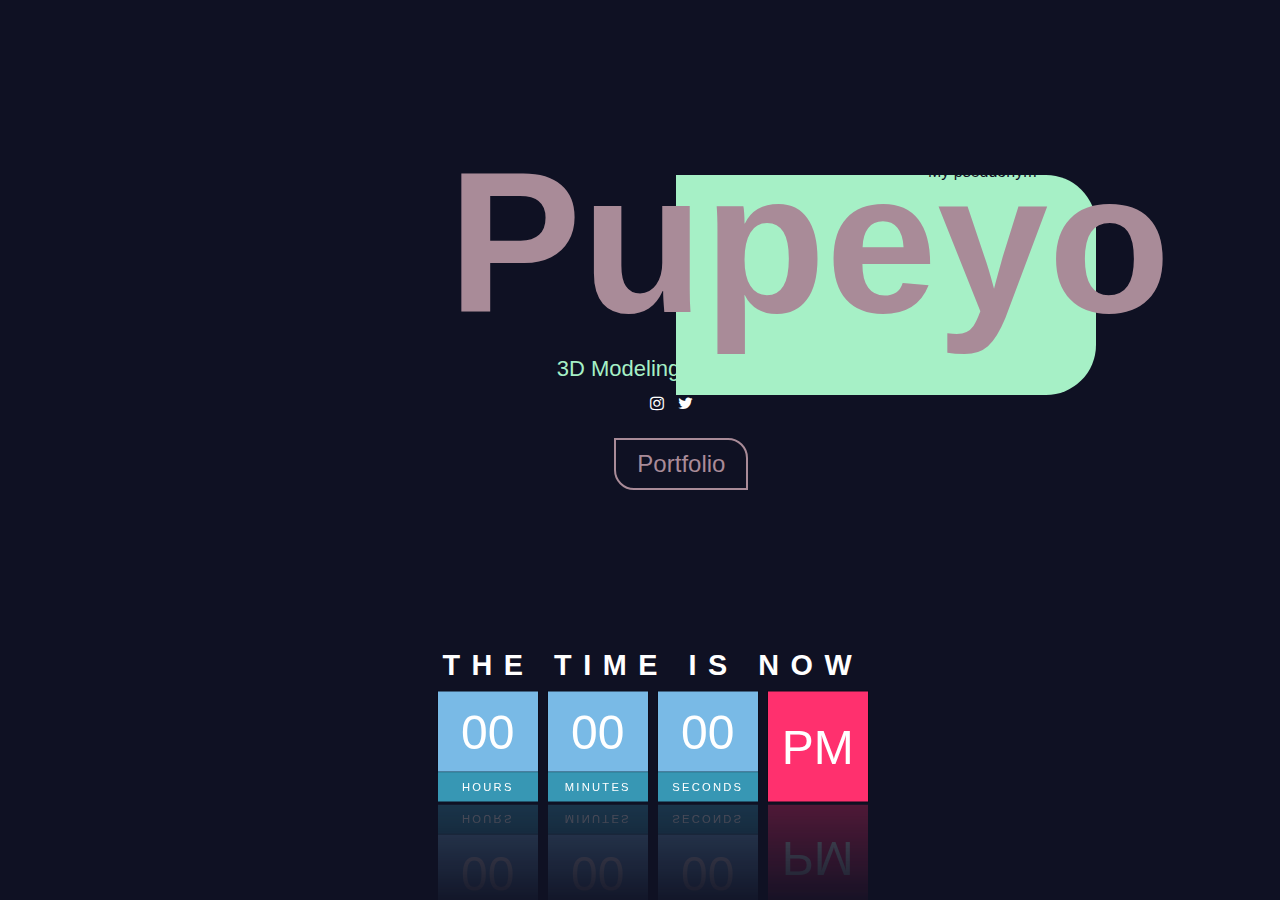
==== index.html @ 3cb20fe2 "Add" ====
<!DOCTYPE html>
<html lang="en">
<head>
    <meta charset="UTF-8">
    <meta http-equiv="X-UA-Compatible" content="IE=edge">
    <meta name="viewport" content="width=device-width, initial-scale=1.0">
    <title>Portfolio</title>
    <link rel="stylesheet" href="https://stackpath.bootstrapcdn.com/font-awesome/4.7.0/css/font-awesome.min.css">
    <link rel="stylesheet" href="css/stylemain.css">
    <link rel="stylesheet" href="css/clock.css">
    <link href="https://fonts.googleapis.com/css?family=Poppins:100,200,400,300,500,600,700" rel="stylesheet">
</head>
<body>
    <div class="container">

    
<h1>Pupeyo</h1>
<span class="text1">My pseudonym is</span>
<div class="squarbg"></div>
</div>
<p>3D Modeling and Graphic Design.</p>
<div class="sns">
    <ul>
        <li> <a href="https://www.instagram.com/_puutinx/"target="blank"><i class="fa fa-instagram" aria-hidden="true"> </i></a></li>
        <li> <a href="https://twitter.com/puutinx"target="blank"><i class="fa fa-twitter" aria-hidden="true"> </i></a></li>
    </ul>
        
    
    </div>
<div>
<a href="portfolio.html" class="button">Portfolio</a>
</div>


    
    
        <form class="digiclock" action="index.html" method="post">
            <div id="Clock">
                <h2>The time is now</h2>
                <div id="time">
                    <div><span id="hours">00</span><span>Hours</span></div>
                    <div><span id="minutes">00</span><span>Minutes</span></div>
                    <div><span id="seconds">00</span><span>Seconds</span></div>
                    <div><span id="session">PM</span></div>
    
                </div>
            </div>
    
            <script type="text/javascript">
                function Clock() {
                    var hours = document.getElementById('hours');
                    var minutes = document.getElementById('minutes');
                    var seconds = document.getElementById('seconds');
                    var h = new Date().getHours();
                    var m = new Date().getMinutes();
                    var s = new Date().getSeconds();
                    var session = "AM";
                    if (h == 0) {
                        h = 12;
                    }
                    if (h > 12) {
                        h = h - 12;
                        session = "PM";
                    }
    
                    h = (h < 10) ? "0" + h : h;
                    m = (m < 10) ? "0" + m : m;
                    s = (s < 10) ? "0" + s : s;
                    hours.innerHTML = h;
                    minutes.innerHTML = m;
                    seconds.innerHTML = s;
                }
                var interval = setInterval(Clock, 1000);
            </script>
    
        </form>
</body>
</html>
---- css/stylemain.css ----
*{
    margin: 0;
    padding: 0;
    font-family: 'Franklin Gothic Medium', 'Arial Narrow', Arial, sans-serif;
    
}
body{
    background-color: #0f1123;
    
}
.container{
    margin: 10% 35%;
    width: 600px;
    height: 100px;
    transition: 0.9s;
    
}
.text1{
    margin-left: 80%;
    margin-top: -5%;
    color: #0f1123;
    
}
h1{
    font-size: 200px;
    height: 35px;
    color: #a98b98;
    
    
}

.squarbg {
    background-color:#a6f0c6;
    width: 420px;
    height: 220px;
    display: flexbox;
    margin-left: 38%;
    margin-top: -4%;
    border-radius: 0px 50px 50px 0px;
    
    
}

p {
    margin: 0% 43.5%; 
    width: 420px; 
    color: #a6f0c6;
    font-size: 22px;
}

.button {
    width: 120px;
    display: inline-block;
    color: #a98b98;
    border: 2px solid #a98b98;
    
    padding: 10px 5px;
    text-decoration: none;
    
    border-radius: 0px 20px;
    margin-left: 48%;
    margin-top: 2%;
    box-shadow: 0 0 3 5px rgba(0, 0, 0, .2);
    text-align: center;
    font-size: 24px;
    
}
.button:hover {
    background: #a6f0c6;
    border: 1px solid #a6f0c6;
    color: #4e3d53;
    width: 130px;
    z-index: -1;
    transition: all 0.5s ease-in;
    transform: scale(1.05);
    
}

.sns {
    
    margin: 0% 43.5%; 
    
        padding: 0px 5px;
        text-decoration: none;
        list-style: none;
        box-sizing: border-box; 
        margin-left: 50%;
        margin-top: 1%;     
    
}
li {
    list-style: none;
        box-sizing: border-box;   
        display: inline-block;
        line-height: 10px;   
        margin: 0 5px;
        text-decoration: none;
        color: white;
}

a{
    text-decoration: none;
        color: white;
}
---- css/clock.css ----
{
    margin: 0;
    padding: 0;
    box-sizing: border-box;
    font-family: 'Open Sans', sans-serif;
}

#Clock h2 {
    position: relative;
    display: block;
    color: #fff;
    text-align: center;
    margin: 10px 0;
    font-weight: 700;
    text-transform: uppercase;
    letter-spacing: 0.4em;
    font-size: 1.8em;
}

#Clock #time {
    display: flex;
}

#Clock #time div {
    position: relative;
    margin: 0 5px;
    -webkit-box-reflect: below 3px linear-gradient(transparent, #0004);
}

#Clock #time div span {
    position: relative;
    display: block;
    width: 100px;
    height: 80px;
    background: rgb(121, 186, 230);
    color: #fff;
    font-weight: 300;
    display: flex;
    justify-content: center;
    align-items: center;
    font-size: 3em;
    z-index: 10;
    box-shadow: 0 0 0 1px rgba(0, 0, 0, .2);
}

#Clock #time div span:nth-child(2) {
    height: 30px;
    font-size: 0.7em;
    letter-spacing: 0.2em;
    font-weight: 500;
    z-index: 9;
    box-shadow: none;
    background: rgb(55, 151, 180);
    text-transform: uppercase;
}

#Clock #time div:last-child span {
    background: #ff306e;
}

#Clock #time div:last-child span:nth-child(2) {
    background: #bb2250;
}

#Clock #time div:last-child span {
    width: 100px;
    height: 110px;
}

.digiclock {
    padding: 40px;
    position: absolute;
    top: 80%;
    left: 51%;
    transform: translate(-50%, -50%);
    background: none;
    text-align: center;
}
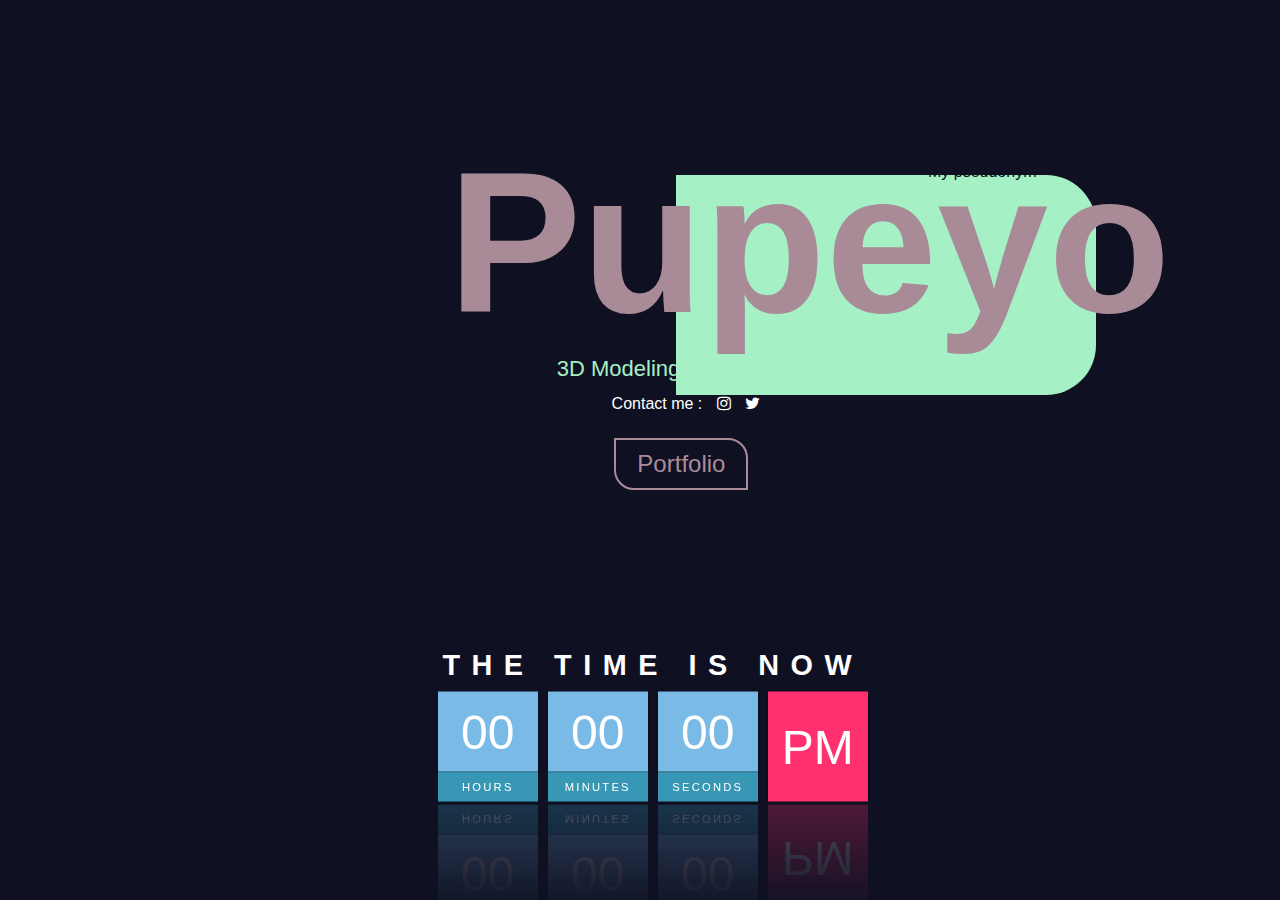
==== commit 584e35e5: "change" ====
--- a/index.html
+++ b/index.html
@@ -21,6 +21,7 @@
 <p>3D Modeling and Graphic Design.</p>
 <div class="sns">
     <ul>
+        <li> Contact me : </li>
         <li> <a href="https://www.instagram.com/_puutinx/"target="blank"><i class="fa fa-instagram" aria-hidden="true"> </i></a></li>
         <li> <a href="https://twitter.com/puutinx"target="blank"><i class="fa fa-twitter" aria-hidden="true"> </i></a></li>
     </ul>
--- a/css/stylemain.css
+++ b/css/stylemain.css
@@ -78,14 +78,15 @@
 
 .sns {
     
-    margin: 0% 43.5%; 
-    
+    margin: 0% 40%; 
+    width: 200px;
         padding: 0px 5px;
         text-decoration: none;
         list-style: none;
         box-sizing: border-box; 
-        margin-left: 50%;
-        margin-top: 1%;     
+        margin-left: 47%;
+        margin-top: 1%;  
+        
     
 }
 li {
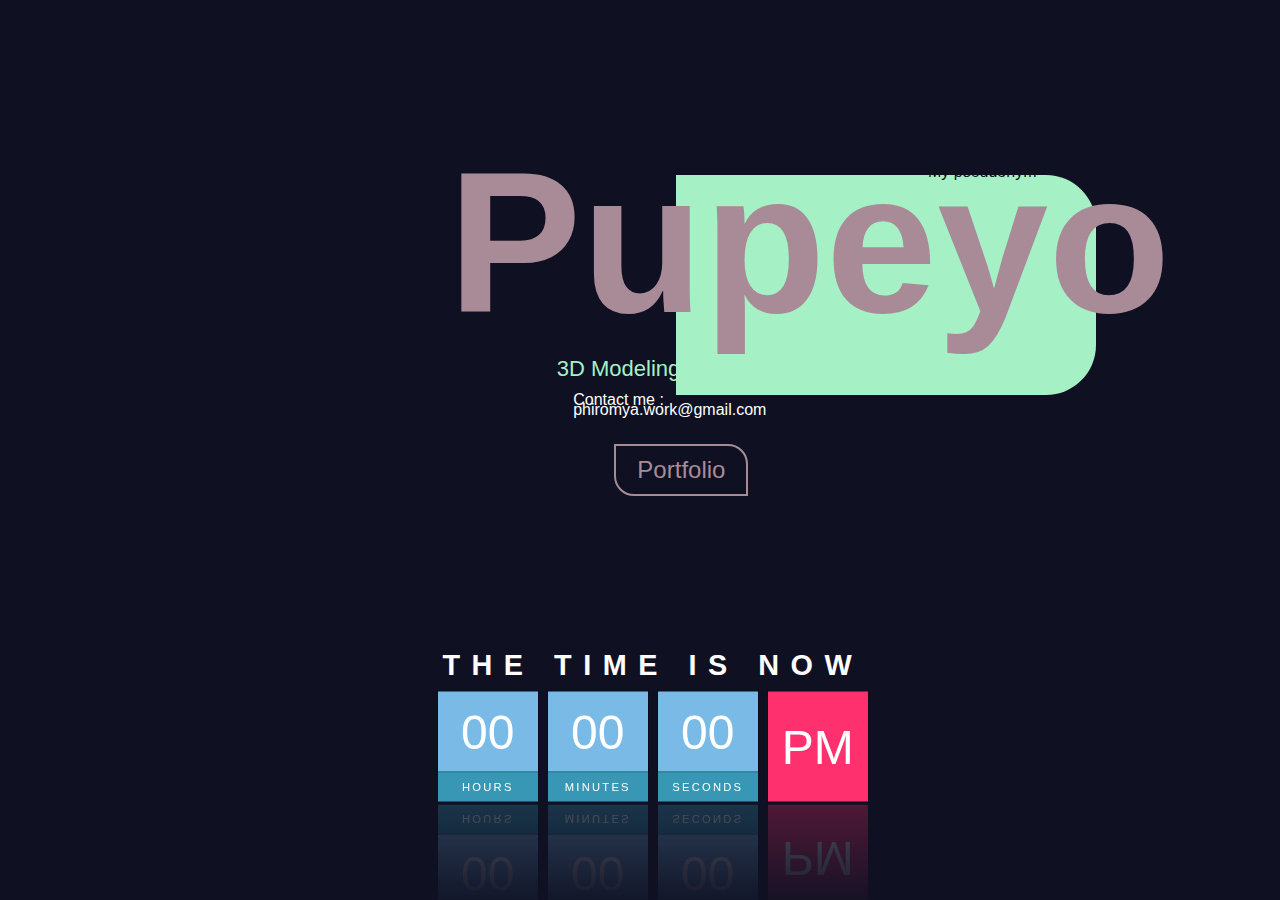
==== commit 1219637e: "Change" ====
--- a/index.html
+++ b/index.html
@@ -21,9 +21,8 @@
 <p>3D Modeling and Graphic Design.</p>
 <div class="sns">
     <ul>
-        <li> Contact me : </li>
-        <li> <a href="https://www.instagram.com/_puutinx/"target="blank"><i class="fa fa-instagram" aria-hidden="true"> </i></a></li>
-        <li> <a href="https://twitter.com/puutinx"target="blank"><i class="fa fa-twitter" aria-hidden="true"> </i></a></li>
+        <li> Contact me : phiromya.work@gmail.com </li>
+        
     </ul>
         
     
--- a/css/stylemain.css
+++ b/css/stylemain.css
@@ -79,12 +79,12 @@
 .sns {
     
     margin: 0% 40%; 
-    width: 200px;
+    width: 300px;
         padding: 0px 5px;
         text-decoration: none;
         list-style: none;
         box-sizing: border-box; 
-        margin-left: 47%;
+        margin-left: 44%;
         margin-top: 1%;  
         
     
